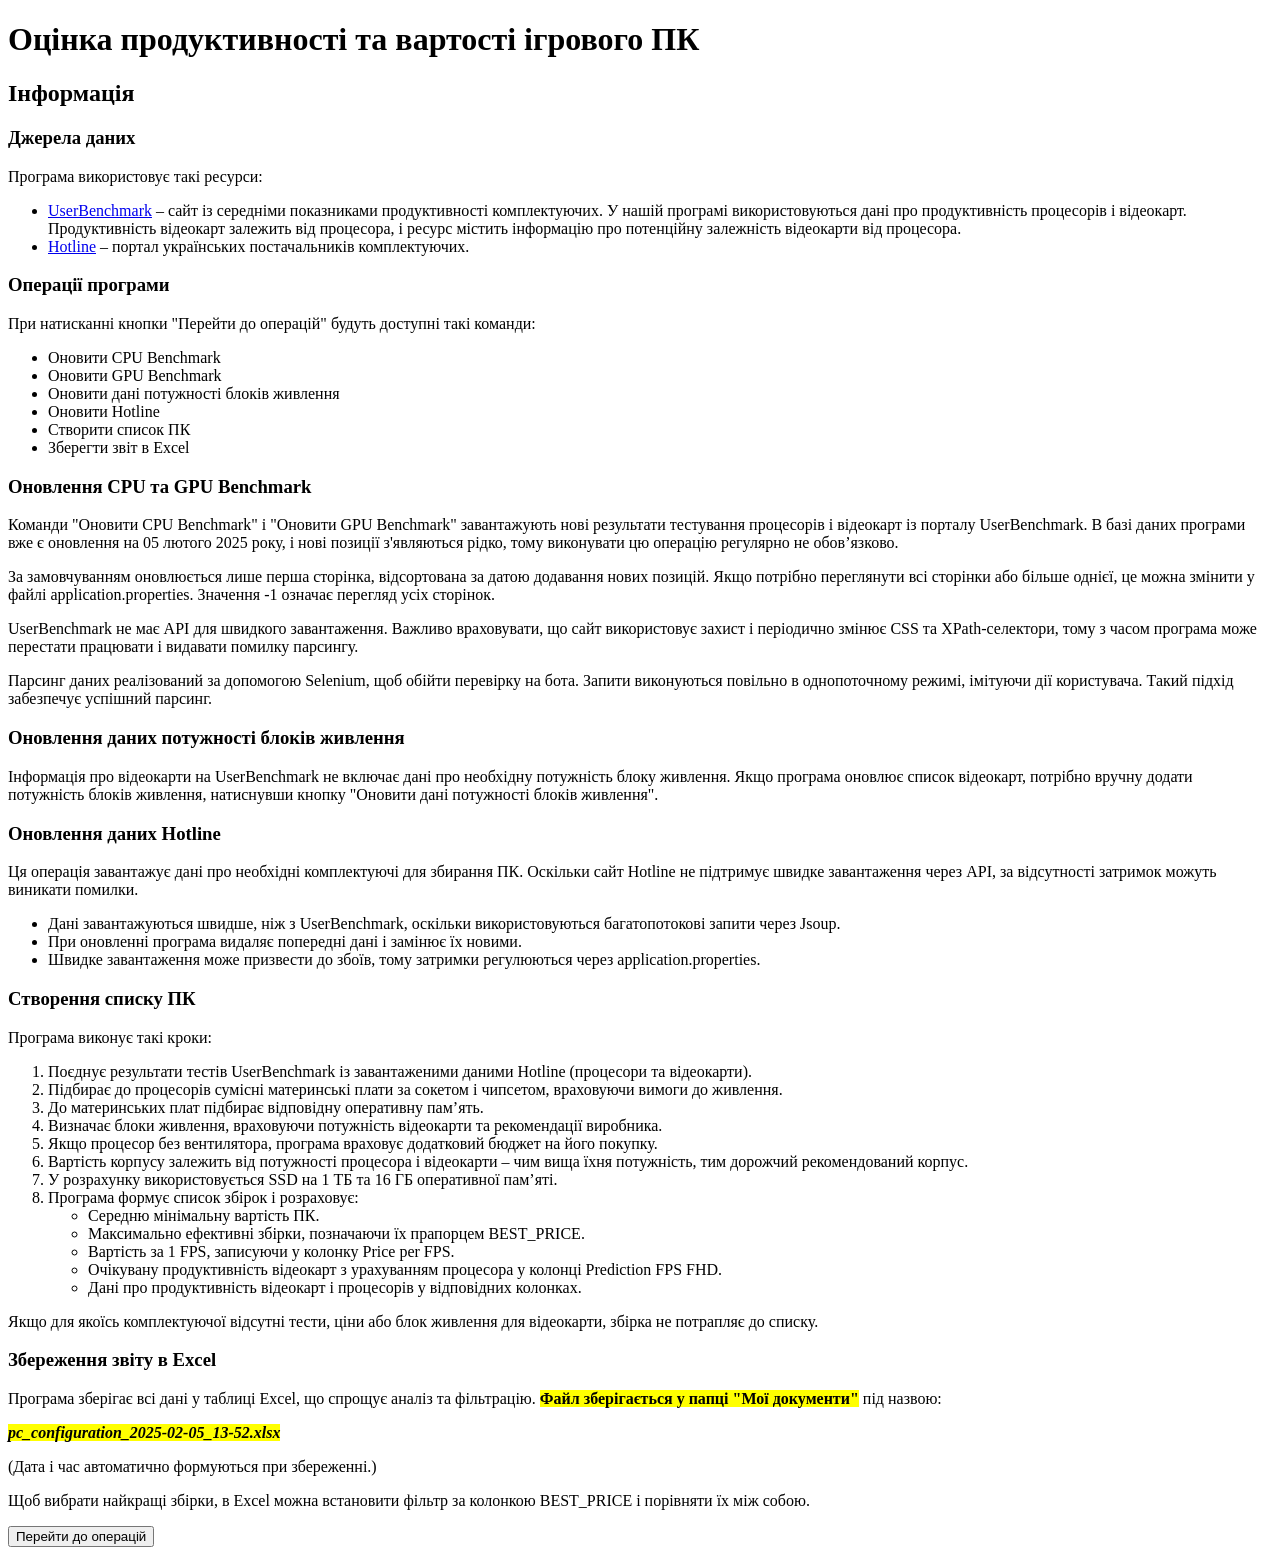
==== src/main/resources/templates/description.html @ 356b337b "checkstyle" ====
<!DOCTYPE html>
<html xmlns:th="http://www.thymeleaf.org">
<head>
    <meta charset="UTF-8">
    <title>Оцінка продуктивності та вартості ігрового ПК</title>
    <link rel="stylesheet" href="/css/styles.css">
</head>
<body>
<div th:replace="fragments/header :: header"></div>
<div class="container">
    <h1>Оцінка продуктивності та вартості ігрового ПК</h1>
    <h2>Інформація</h2>
    <h3>Джерела даних</h3>
    <p style="text-align: left;">Програма використовує такі ресурси:</p>
    <ul>
        <li style="text-align: left;">
            <a href="https://www.userbenchmark.com/" target="_blank">UserBenchmark</a> – сайт із середніми показниками продуктивності комплектуючих. У нашій програмі використовуються дані про продуктивність процесорів і відеокарт. Продуктивність відеокарт залежить від процесора, і ресурс містить інформацію про потенційну залежність відеокарти від процесора.
        </li>
        <li style="text-align: left;">
            <a href="https://hotline.ua/" target="_blank">Hotline</a> – портал українських постачальників комплектуючих.
    </ul>
    <h3>Операції програми</h3>
    <p style="text-align: left;">При натисканні кнопки "Перейти до операцій" будуть доступні такі команди:</p>
    <ul>
        <li style="text-align: left;">Оновити CPU Benchmark</li>
        <li style="text-align: left;">Оновити GPU Benchmark</li>
        <li style="text-align: left;">Оновити дані потужності блоків живлення</li>
        <li style="text-align: left;">Оновити Hotline</li>
        <li style="text-align: left;">Створити список ПК</li>
        <li style="text-align: left;">Зберегти звіт в Excel</li>
    </ul>
    <h3>Оновлення CPU та GPU Benchmark</h3>
    <p style="text-align: left;">Команди "Оновити CPU Benchmark" і "Оновити GPU Benchmark" завантажують нові результати тестування процесорів і відеокарт із порталу UserBenchmark. В базі даних програми вже є оновлення на 05 лютого 2025 року, і нові позиції з'являються рідко, тому виконувати цю операцію регулярно не обов’язково.</p>
    <p style="text-align: left;">За замовчуванням оновлюється лише перша сторінка, відсортована за датою додавання нових позицій. Якщо потрібно переглянути всі сторінки або більше однієї, це можна змінити у файлі application.properties. Значення -1 означає перегляд усіх сторінок.</p>
    <p style="text-align: left;">UserBenchmark не має API для швидкого завантаження. Важливо враховувати, що сайт використовує захист і періодично змінює CSS та XPath-селектори, тому з часом програма може перестати працювати і видавати помилку парсингу.</p>
    <p style="text-align: left;">Парсинг даних реалізований за допомогою Selenium, щоб обійти перевірку на бота. Запити виконуються повільно в однопоточному режимі, імітуючи дії користувача. Такий підхід забезпечує успішний парсинг.</p>
    <h3>Оновлення даних потужності блоків живлення</h3>
    <p style="text-align: left;">Інформація про відеокарти на UserBenchmark не включає дані про необхідну потужність блоку живлення. Якщо програма оновлює список відеокарт, потрібно вручну додати потужність блоків живлення, натиснувши кнопку "Оновити дані потужності блоків живлення".</p>
    <h3>Оновлення даних Hotline</h3>
    <p style="text-align: left;">Ця операція завантажує дані про необхідні комплектуючі для збирання ПК. Оскільки сайт Hotline не підтримує швидке завантаження через API, за відсутності затримок можуть виникати помилки.</p>
    <ul>
        <li style="text-align: left;">Дані завантажуються швидше, ніж з UserBenchmark, оскільки використовуються багатопотокові запити через Jsoup.</li>
        <li style="text-align: left;">При оновленні програма видаляє попередні дані і замінює їх новими.</li>
        <li style="text-align: left;">Швидке завантаження може призвести до збоїв, тому затримки регулюються через application.properties.</li>
    </ul>
    <h3>Створення списку ПК</h3>
    <p style="text-align: left;">Програма виконує такі кроки:</p>
    <ol>
        <li style="text-align: left;">Поєднує результати тестів UserBenchmark із завантаженими даними Hotline (процесори та відеокарти).</li>
        <li style="text-align: left;">Підбирає до процесорів сумісні материнські плати за сокетом і чипсетом, враховуючи вимоги до живлення.</li>
        <li style="text-align: left;">До материнських плат підбирає відповідну оперативну пам’ять.</li>
        <li style="text-align: left;">Визначає блоки живлення, враховуючи потужність відеокарти та рекомендації виробника.</li>
        <li style="text-align: left;">Якщо процесор без вентилятора, програма враховує додатковий бюджет на його покупку.</li>
        <li style="text-align: left;">Вартість корпусу залежить від потужності процесора і відеокарти – чим вища їхня потужність, тим дорожчий рекомендований корпус.</li>
        <li style="text-align: left;">У розрахунку використовується SSD на 1 ТБ та 16 ГБ оперативної пам’яті.</li>
        <li style="text-align: left;">Програма формує список збірок і розраховує:</li>
        <ul>
            <li style="text-align: left;">Середню мінімальну вартість ПК.</li>
            <li style="text-align: left;">Максимально ефективні збірки, позначаючи їх прапорцем BEST_PRICE.</li>
            <li style="text-align: left;">Вартість за 1 FPS, записуючи у колонку Price per FPS.</li>
            <li style="text-align: left;">Очікувану продуктивність відеокарт з урахуванням процесора у колонці Prediction FPS FHD.</li>
            <li style="text-align: left;">Дані про продуктивність відеокарт і процесорів у відповідних колонках.</li>
        </ul>
    </ol>
    <p style="text-align: left;">Якщо для якоїсь комплектуючої відсутні тести, ціни або блок живлення для відеокарти, збірка не потрапляє до списку.</p>
    <h3>Збереження звіту в Excel</h3>
    <p style="text-align: left;">Програма зберігає всі дані у таблиці Excel, що спрощує аналіз та фільтрацію. <span style="font-weight: bold; background-color: yellow;">Файл зберігається у папці "Мої документи"</span> під назвою:</p>
    <p style="text-align: left;"><span style="font-weight: bold; background-color: yellow;"><i>pc_configuration_2025-02-05_13-52.xlsx</i></span></p>

    <p style="text-align: left;">(Дата і час автоматично формуються при збереженні.)</p>
    <p style="text-align: left;">Щоб вибрати найкращі збірки, в Excel можна встановити фільтр за колонкою BEST_PRICE і порівняти їх між собою.</p>
    <button type="button" onclick="location.href='/operations'">Перейти до операцій</button>
</div>
</body>
</html>
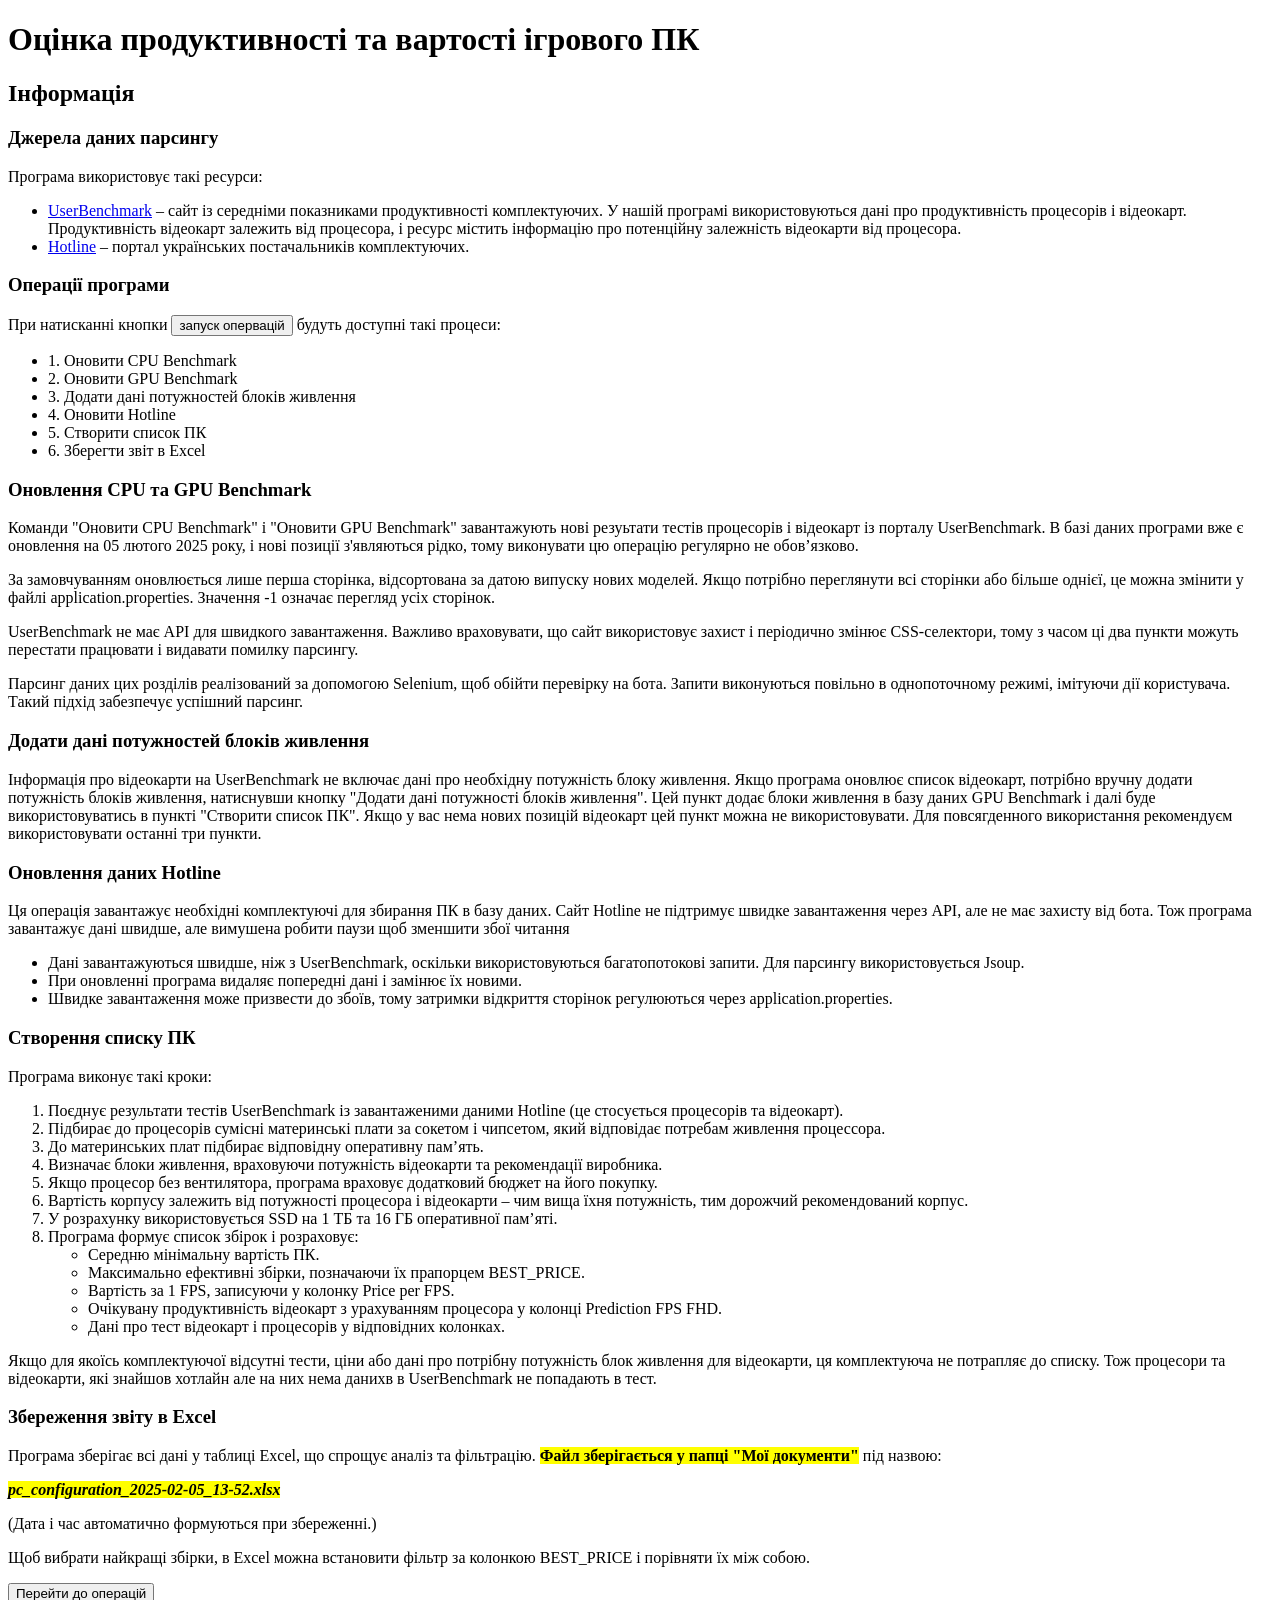
==== commit 6ecb34bc: "html fixed" ====
--- a/src/main/resources/templates/description.html
+++ b/src/main/resources/templates/description.html
@@ -6,11 +6,11 @@
     <link rel="stylesheet" href="/css/styles.css">
 </head>
 <body>
-<div th:replace="fragments/header :: header"></div>
+<div th:replace="~{fragments/header :: header}"></div>
 <div class="container">
     <h1>Оцінка продуктивності та вартості ігрового ПК</h1>
     <h2>Інформація</h2>
-    <h3>Джерела даних</h3>
+    <h3>Джерела даних парсингу</h3>
     <p style="text-align: left;">Програма використовує такі ресурси:</p>
     <ul>
         <li style="text-align: left;">
@@ -20,34 +20,39 @@
             <a href="https://hotline.ua/" target="_blank">Hotline</a> – портал українських постачальників комплектуючих.
     </ul>
     <h3>Операції програми</h3>
-    <p style="text-align: left;">При натисканні кнопки "Перейти до операцій" будуть доступні такі команди:</p>
+    <p style="text-align: left;">
+        При натисканні кнопки
+        <button type="button" onclick="location.href='/operations'">запуск опервацій</button>
+        будуть доступні такі процеси:
+    </p>
+
     <ul>
-        <li style="text-align: left;">Оновити CPU Benchmark</li>
-        <li style="text-align: left;">Оновити GPU Benchmark</li>
-        <li style="text-align: left;">Оновити дані потужності блоків живлення</li>
-        <li style="text-align: left;">Оновити Hotline</li>
-        <li style="text-align: left;">Створити список ПК</li>
-        <li style="text-align: left;">Зберегти звіт в Excel</li>
+        <li style="text-align: left;">1. Оновити CPU Benchmark</li>
+        <li style="text-align: left;">2. Оновити GPU Benchmark</li>
+        <li style="text-align: left;">3. Додати дані потужностей блоків живлення</li>
+        <li style="text-align: left;">4. Оновити Hotline</li>
+        <li style="text-align: left;">5. Створити список ПК</li>
+        <li style="text-align: left;">6. Зберегти звіт в Excel</li>
     </ul>
     <h3>Оновлення CPU та GPU Benchmark</h3>
-    <p style="text-align: left;">Команди "Оновити CPU Benchmark" і "Оновити GPU Benchmark" завантажують нові результати тестування процесорів і відеокарт із порталу UserBenchmark. В базі даних програми вже є оновлення на 05 лютого 2025 року, і нові позиції з'являються рідко, тому виконувати цю операцію регулярно не обов’язково.</p>
-    <p style="text-align: left;">За замовчуванням оновлюється лише перша сторінка, відсортована за датою додавання нових позицій. Якщо потрібно переглянути всі сторінки або більше однієї, це можна змінити у файлі application.properties. Значення -1 означає перегляд усіх сторінок.</p>
-    <p style="text-align: left;">UserBenchmark не має API для швидкого завантаження. Важливо враховувати, що сайт використовує захист і періодично змінює CSS та XPath-селектори, тому з часом програма може перестати працювати і видавати помилку парсингу.</p>
-    <p style="text-align: left;">Парсинг даних реалізований за допомогою Selenium, щоб обійти перевірку на бота. Запити виконуються повільно в однопоточному режимі, імітуючи дії користувача. Такий підхід забезпечує успішний парсинг.</p>
-    <h3>Оновлення даних потужності блоків живлення</h3>
-    <p style="text-align: left;">Інформація про відеокарти на UserBenchmark не включає дані про необхідну потужність блоку живлення. Якщо програма оновлює список відеокарт, потрібно вручну додати потужність блоків живлення, натиснувши кнопку "Оновити дані потужності блоків живлення".</p>
+    <p style="text-align: left;">Команди "Оновити CPU Benchmark" і "Оновити GPU Benchmark" завантажують нові резуьтати тестів процесорів і відеокарт із порталу UserBenchmark. В базі даних програми вже є оновлення на 05 лютого 2025 року, і нові позиції з'являються рідко, тому виконувати цю операцію регулярно не обов’язково.</p>
+    <p style="text-align: left;">За замовчуванням оновлюється лише перша сторінка, відсортована за датою випуску нових моделей. Якщо потрібно переглянути всі сторінки або більше однієї, це можна змінити у файлі application.properties. Значення -1 означає перегляд усіх сторінок.</p>
+    <p style="text-align: left;">UserBenchmark не має API для швидкого завантаження. Важливо враховувати, що сайт використовує захист і періодично змінює CSS-селектори, тому з часом ці два пункти можуть перестати працювати і видавати помилку парсингу.</p>
+    <p style="text-align: left;">Парсинг даних цих розділів реалізований за допомогою Selenium, щоб обійти перевірку на бота. Запити виконуються повільно в однопоточному режимі, імітуючи дії користувача. Такий підхід забезпечує успішний парсинг.</p>
+    <h3>Додати дані потужностей блоків живлення</h3>
+    <p style="text-align: left;">Інформація про відеокарти на UserBenchmark не включає дані про необхідну потужність блоку живлення. Якщо програма оновлює список відеокарт, потрібно вручну додати потужність блоків живлення, натиснувши кнопку "Додати дані потужності блоків живлення". Цей пункт додає блоки живлення в базу даних GPU Benchmark і далі буде використовуватись в пункті "Створити список ПК". Якщо у вас нема нових позицій відеокарт цей пункт можна не використовувати. Для повсягденного використання рекомендуєм використовувати останні три пункти.</p>
     <h3>Оновлення даних Hotline</h3>
-    <p style="text-align: left;">Ця операція завантажує дані про необхідні комплектуючі для збирання ПК. Оскільки сайт Hotline не підтримує швидке завантаження через API, за відсутності затримок можуть виникати помилки.</p>
+    <p style="text-align: left;">Ця операція завантажує необхідні комплектуючі для збирання ПК в базу даних. Сайт Hotline не підтримує швидке завантаження через API, але не має захисту від бота. Тож програма завантажує дані швидше, але вимушена робити паузи щоб зменшити збої читання</p>
     <ul>
-        <li style="text-align: left;">Дані завантажуються швидше, ніж з UserBenchmark, оскільки використовуються багатопотокові запити через Jsoup.</li>
+        <li style="text-align: left;">Дані завантажуються швидше, ніж з UserBenchmark, оскільки використовуються багатопотокові запити. Для парсингу використовується Jsoup.</li>
         <li style="text-align: left;">При оновленні програма видаляє попередні дані і замінює їх новими.</li>
-        <li style="text-align: left;">Швидке завантаження може призвести до збоїв, тому затримки регулюються через application.properties.</li>
+        <li style="text-align: left;">Швидке завантаження може призвести до збоїв, тому затримки відкриття сторінок регулюються через application.properties.</li>
     </ul>
     <h3>Створення списку ПК</h3>
     <p style="text-align: left;">Програма виконує такі кроки:</p>
     <ol>
-        <li style="text-align: left;">Поєднує результати тестів UserBenchmark із завантаженими даними Hotline (процесори та відеокарти).</li>
-        <li style="text-align: left;">Підбирає до процесорів сумісні материнські плати за сокетом і чипсетом, враховуючи вимоги до живлення.</li>
+        <li style="text-align: left;">Поєднує результати тестів UserBenchmark із завантаженими даними Hotline (це стосується процесорів та відеокарт).</li>
+        <li style="text-align: left;">Підбирає до процесорів сумісні материнські плати за сокетом і чипсетом, який відповідає потребам живлення процессора.</li>
         <li style="text-align: left;">До материнських плат підбирає відповідну оперативну пам’ять.</li>
         <li style="text-align: left;">Визначає блоки живлення, враховуючи потужність відеокарти та рекомендації виробника.</li>
         <li style="text-align: left;">Якщо процесор без вентилятора, програма враховує додатковий бюджет на його покупку.</li>
@@ -59,10 +64,10 @@
             <li style="text-align: left;">Максимально ефективні збірки, позначаючи їх прапорцем BEST_PRICE.</li>
             <li style="text-align: left;">Вартість за 1 FPS, записуючи у колонку Price per FPS.</li>
             <li style="text-align: left;">Очікувану продуктивність відеокарт з урахуванням процесора у колонці Prediction FPS FHD.</li>
-            <li style="text-align: left;">Дані про продуктивність відеокарт і процесорів у відповідних колонках.</li>
+            <li style="text-align: left;">Дані про тест відеокарт і процесорів у відповідних колонках.</li>
         </ul>
     </ol>
-    <p style="text-align: left;">Якщо для якоїсь комплектуючої відсутні тести, ціни або блок живлення для відеокарти, збірка не потрапляє до списку.</p>
+    <p style="text-align: left;">Якщо для якоїсь комплектуючої відсутні тести, ціни або дані про потрібну потужність блок живлення для відеокарти, ця комплектуюча не потрапляє до списку. Тож процесори та відеокарти, які знайшов хотлайн але на них нема данихв в UserBenchmark не попадають в тест.</p>
     <h3>Збереження звіту в Excel</h3>
     <p style="text-align: left;">Програма зберігає всі дані у таблиці Excel, що спрощує аналіз та фільтрацію. <span style="font-weight: bold; background-color: yellow;">Файл зберігається у папці "Мої документи"</span> під назвою:</p>
     <p style="text-align: left;"><span style="font-weight: bold; background-color: yellow;"><i>pc_configuration_2025-02-05_13-52.xlsx</i></span></p>
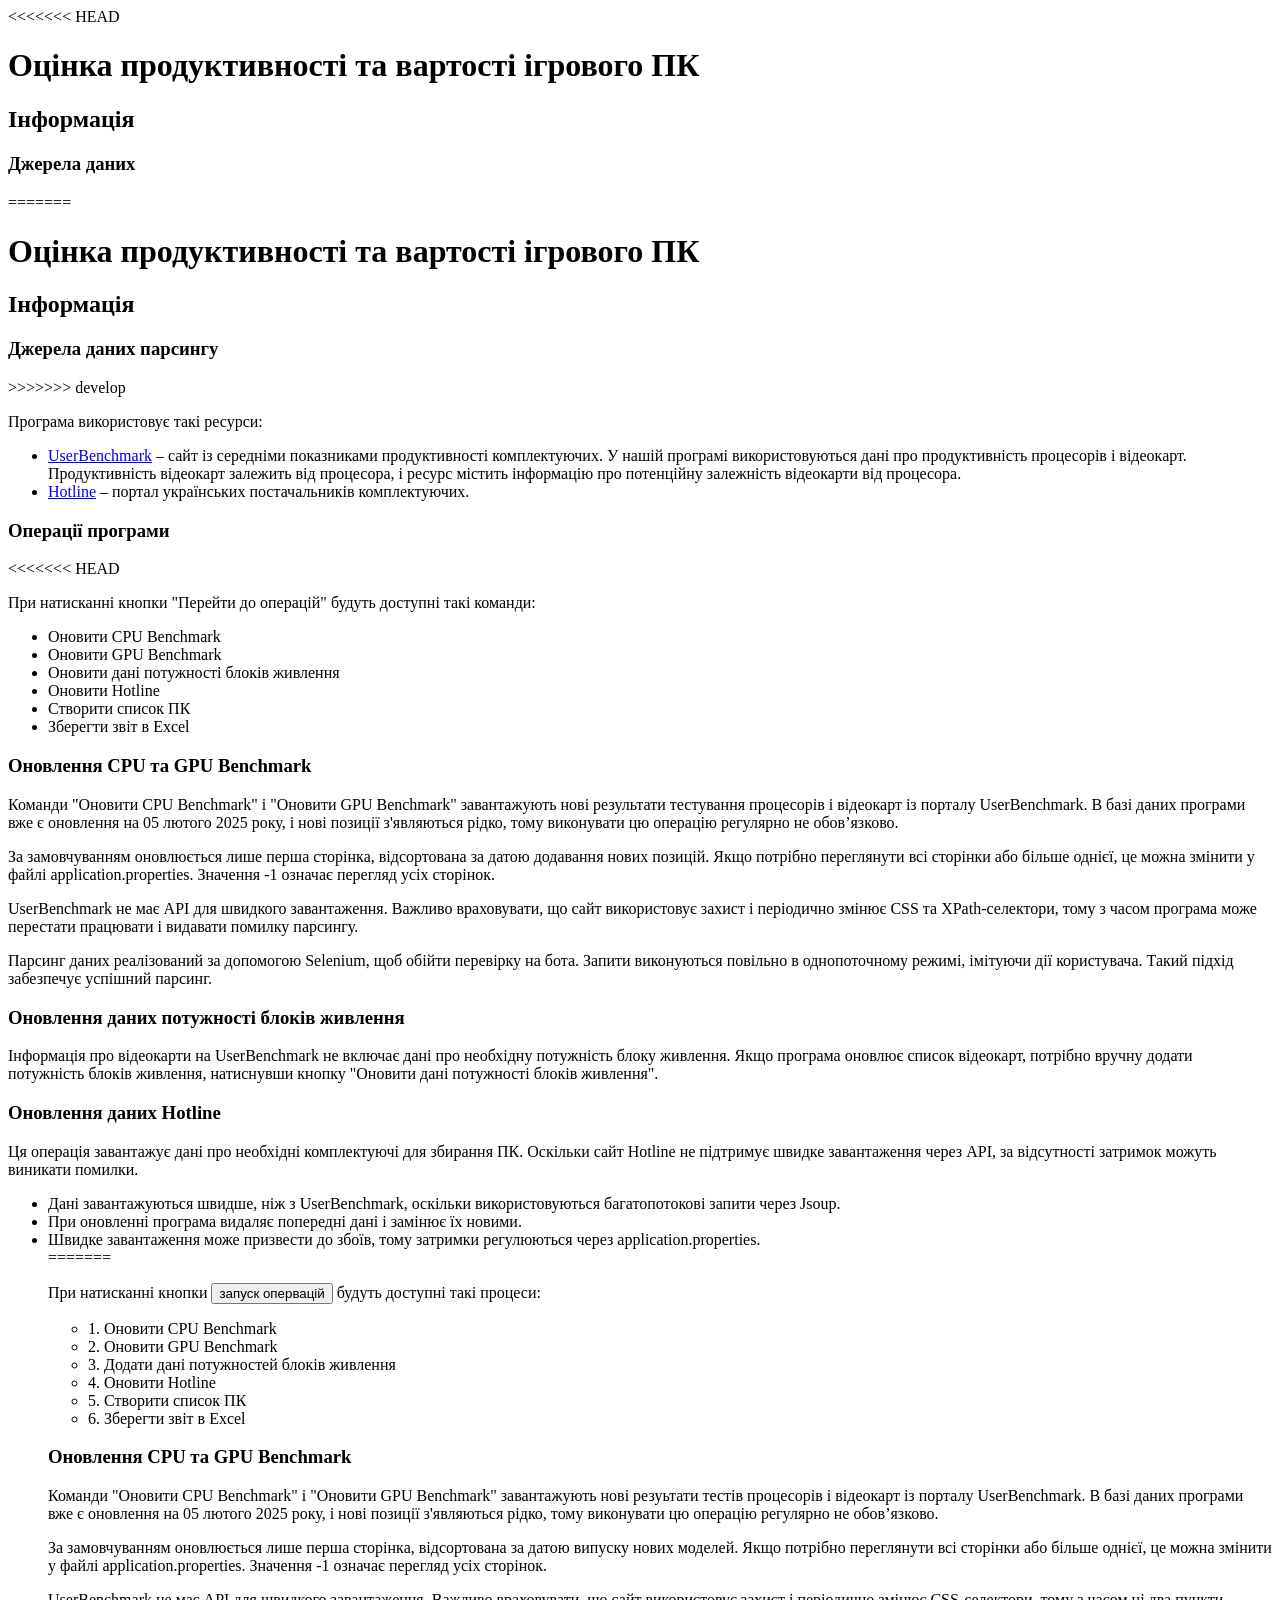
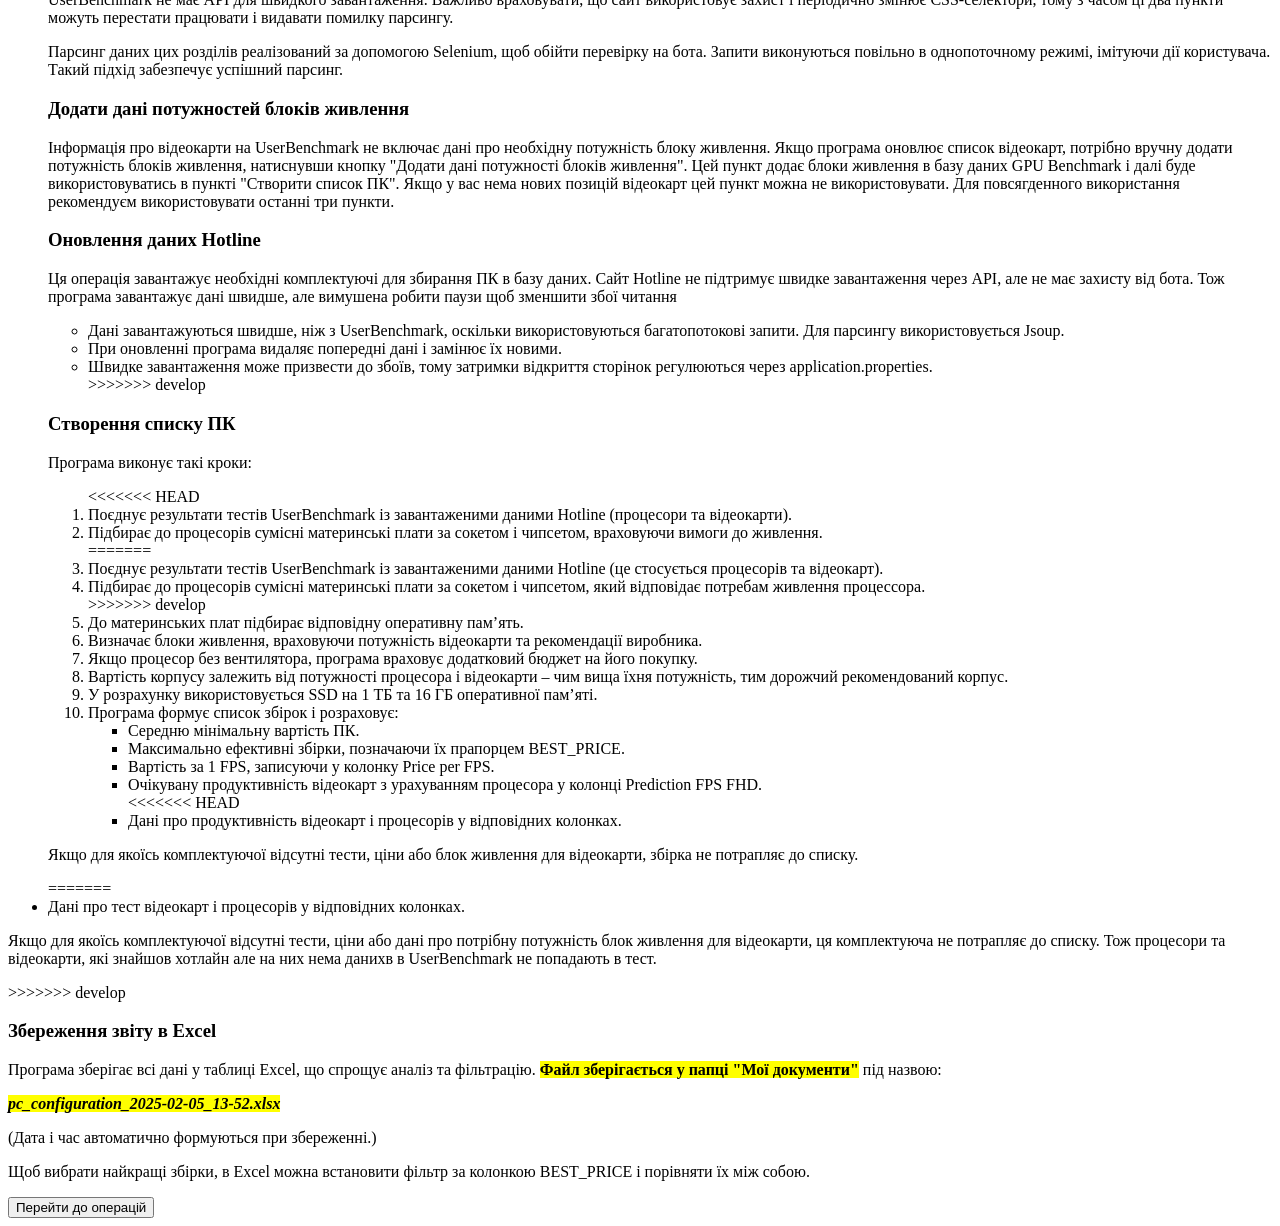
==== commit 5b495aed: "html fixed" ====
--- a/src/main/resources/templates/description.html
+++ b/src/main/resources/templates/description.html
@@ -6,11 +6,19 @@
     <link rel="stylesheet" href="/css/styles.css">
 </head>
 <body>
+<<<<<<< HEAD
+<div th:replace="fragments/header :: header"></div>
+<div class="container">
+    <h1>Оцінка продуктивності та вартості ігрового ПК</h1>
+    <h2>Інформація</h2>
+    <h3>Джерела даних</h3>
+=======
 <div th:replace="~{fragments/header :: header}"></div>
 <div class="container">
     <h1>Оцінка продуктивності та вартості ігрового ПК</h1>
     <h2>Інформація</h2>
     <h3>Джерела даних парсингу</h3>
+>>>>>>> develop
     <p style="text-align: left;">Програма використовує такі ресурси:</p>
     <ul>
         <li style="text-align: left;">
@@ -20,6 +28,30 @@
             <a href="https://hotline.ua/" target="_blank">Hotline</a> – портал українських постачальників комплектуючих.
     </ul>
     <h3>Операції програми</h3>
+<<<<<<< HEAD
+    <p style="text-align: left;">При натисканні кнопки "Перейти до операцій" будуть доступні такі команди:</p>
+    <ul>
+        <li style="text-align: left;">Оновити CPU Benchmark</li>
+        <li style="text-align: left;">Оновити GPU Benchmark</li>
+        <li style="text-align: left;">Оновити дані потужності блоків живлення</li>
+        <li style="text-align: left;">Оновити Hotline</li>
+        <li style="text-align: left;">Створити список ПК</li>
+        <li style="text-align: left;">Зберегти звіт в Excel</li>
+    </ul>
+    <h3>Оновлення CPU та GPU Benchmark</h3>
+    <p style="text-align: left;">Команди "Оновити CPU Benchmark" і "Оновити GPU Benchmark" завантажують нові результати тестування процесорів і відеокарт із порталу UserBenchmark. В базі даних програми вже є оновлення на 05 лютого 2025 року, і нові позиції з'являються рідко, тому виконувати цю операцію регулярно не обов’язково.</p>
+    <p style="text-align: left;">За замовчуванням оновлюється лише перша сторінка, відсортована за датою додавання нових позицій. Якщо потрібно переглянути всі сторінки або більше однієї, це можна змінити у файлі application.properties. Значення -1 означає перегляд усіх сторінок.</p>
+    <p style="text-align: left;">UserBenchmark не має API для швидкого завантаження. Важливо враховувати, що сайт використовує захист і періодично змінює CSS та XPath-селектори, тому з часом програма може перестати працювати і видавати помилку парсингу.</p>
+    <p style="text-align: left;">Парсинг даних реалізований за допомогою Selenium, щоб обійти перевірку на бота. Запити виконуються повільно в однопоточному режимі, імітуючи дії користувача. Такий підхід забезпечує успішний парсинг.</p>
+    <h3>Оновлення даних потужності блоків живлення</h3>
+    <p style="text-align: left;">Інформація про відеокарти на UserBenchmark не включає дані про необхідну потужність блоку живлення. Якщо програма оновлює список відеокарт, потрібно вручну додати потужність блоків живлення, натиснувши кнопку "Оновити дані потужності блоків живлення".</p>
+    <h3>Оновлення даних Hotline</h3>
+    <p style="text-align: left;">Ця операція завантажує дані про необхідні комплектуючі для збирання ПК. Оскільки сайт Hotline не підтримує швидке завантаження через API, за відсутності затримок можуть виникати помилки.</p>
+    <ul>
+        <li style="text-align: left;">Дані завантажуються швидше, ніж з UserBenchmark, оскільки використовуються багатопотокові запити через Jsoup.</li>
+        <li style="text-align: left;">При оновленні програма видаляє попередні дані і замінює їх новими.</li>
+        <li style="text-align: left;">Швидке завантаження може призвести до збоїв, тому затримки регулюються через application.properties.</li>
+=======
     <p style="text-align: left;">
         При натисканні кнопки
         <button type="button" onclick="location.href='/operations'">запуск опервацій</button>
@@ -47,12 +79,18 @@
         <li style="text-align: left;">Дані завантажуються швидше, ніж з UserBenchmark, оскільки використовуються багатопотокові запити. Для парсингу використовується Jsoup.</li>
         <li style="text-align: left;">При оновленні програма видаляє попередні дані і замінює їх новими.</li>
         <li style="text-align: left;">Швидке завантаження може призвести до збоїв, тому затримки відкриття сторінок регулюються через application.properties.</li>
+>>>>>>> develop
     </ul>
     <h3>Створення списку ПК</h3>
     <p style="text-align: left;">Програма виконує такі кроки:</p>
     <ol>
+<<<<<<< HEAD
+        <li style="text-align: left;">Поєднує результати тестів UserBenchmark із завантаженими даними Hotline (процесори та відеокарти).</li>
+        <li style="text-align: left;">Підбирає до процесорів сумісні материнські плати за сокетом і чипсетом, враховуючи вимоги до живлення.</li>
+=======
         <li style="text-align: left;">Поєднує результати тестів UserBenchmark із завантаженими даними Hotline (це стосується процесорів та відеокарт).</li>
         <li style="text-align: left;">Підбирає до процесорів сумісні материнські плати за сокетом і чипсетом, який відповідає потребам живлення процессора.</li>
+>>>>>>> develop
         <li style="text-align: left;">До материнських плат підбирає відповідну оперативну пам’ять.</li>
         <li style="text-align: left;">Визначає блоки живлення, враховуючи потужність відеокарти та рекомендації виробника.</li>
         <li style="text-align: left;">Якщо процесор без вентилятора, програма враховує додатковий бюджет на його покупку.</li>
@@ -64,10 +102,17 @@
             <li style="text-align: left;">Максимально ефективні збірки, позначаючи їх прапорцем BEST_PRICE.</li>
             <li style="text-align: left;">Вартість за 1 FPS, записуючи у колонку Price per FPS.</li>
             <li style="text-align: left;">Очікувану продуктивність відеокарт з урахуванням процесора у колонці Prediction FPS FHD.</li>
+<<<<<<< HEAD
+            <li style="text-align: left;">Дані про продуктивність відеокарт і процесорів у відповідних колонках.</li>
+        </ul>
+    </ol>
+    <p style="text-align: left;">Якщо для якоїсь комплектуючої відсутні тести, ціни або блок живлення для відеокарти, збірка не потрапляє до списку.</p>
+=======
             <li style="text-align: left;">Дані про тест відеокарт і процесорів у відповідних колонках.</li>
         </ul>
     </ol>
     <p style="text-align: left;">Якщо для якоїсь комплектуючої відсутні тести, ціни або дані про потрібну потужність блок живлення для відеокарти, ця комплектуюча не потрапляє до списку. Тож процесори та відеокарти, які знайшов хотлайн але на них нема данихв в UserBenchmark не попадають в тест.</p>
+>>>>>>> develop
     <h3>Збереження звіту в Excel</h3>
     <p style="text-align: left;">Програма зберігає всі дані у таблиці Excel, що спрощує аналіз та фільтрацію. <span style="font-weight: bold; background-color: yellow;">Файл зберігається у папці "Мої документи"</span> під назвою:</p>
     <p style="text-align: left;"><span style="font-weight: bold; background-color: yellow;"><i>pc_configuration_2025-02-05_13-52.xlsx</i></span></p>
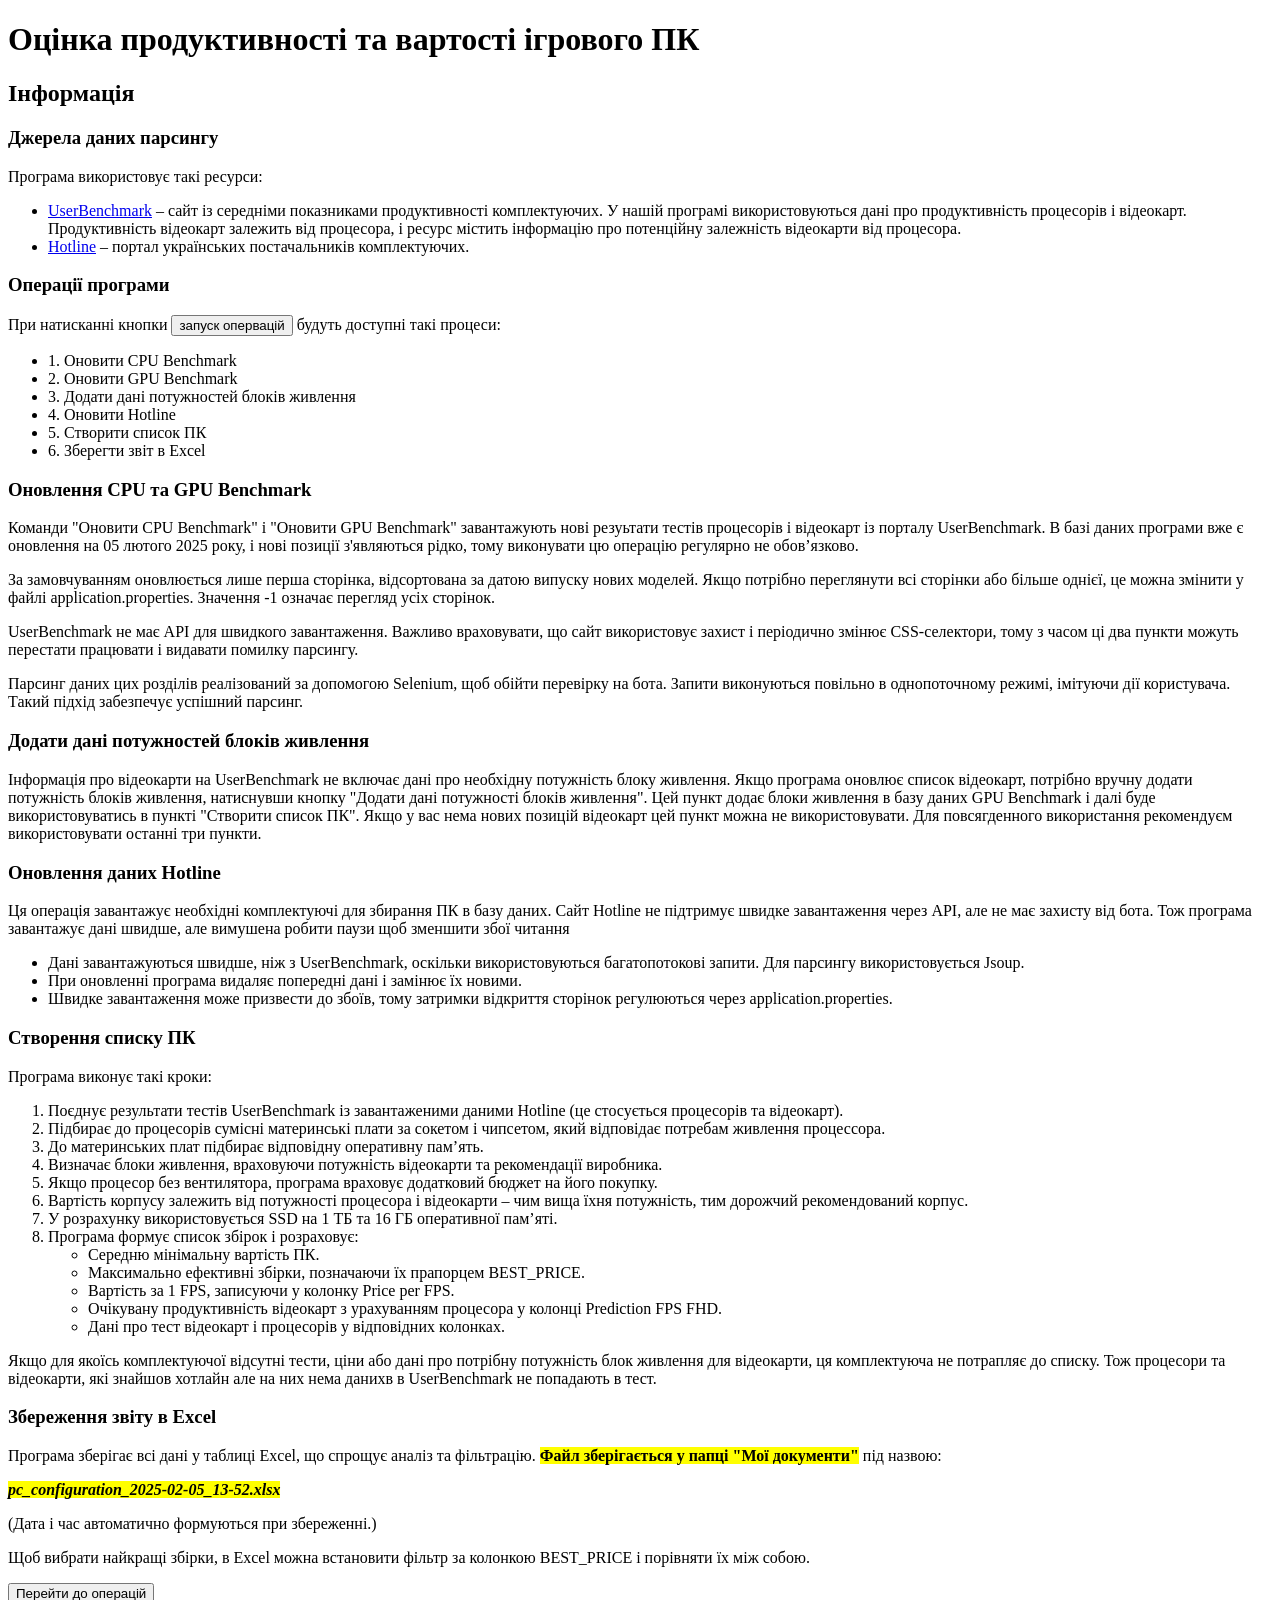
==== commit b2222743: "fixed after git error" ====
--- a/src/main/resources/templates/description.html
+++ b/src/main/resources/templates/description.html
@@ -6,19 +6,11 @@
     <link rel="stylesheet" href="/css/styles.css">
 </head>
 <body>
-<<<<<<< HEAD
-<div th:replace="fragments/header :: header"></div>
-<div class="container">
-    <h1>Оцінка продуктивності та вартості ігрового ПК</h1>
-    <h2>Інформація</h2>
-    <h3>Джерела даних</h3>
-=======
 <div th:replace="~{fragments/header :: header}"></div>
 <div class="container">
     <h1>Оцінка продуктивності та вартості ігрового ПК</h1>
     <h2>Інформація</h2>
     <h3>Джерела даних парсингу</h3>
->>>>>>> develop
     <p style="text-align: left;">Програма використовує такі ресурси:</p>
     <ul>
         <li style="text-align: left;">
@@ -28,30 +20,6 @@
             <a href="https://hotline.ua/" target="_blank">Hotline</a> – портал українських постачальників комплектуючих.
     </ul>
     <h3>Операції програми</h3>
-<<<<<<< HEAD
-    <p style="text-align: left;">При натисканні кнопки "Перейти до операцій" будуть доступні такі команди:</p>
-    <ul>
-        <li style="text-align: left;">Оновити CPU Benchmark</li>
-        <li style="text-align: left;">Оновити GPU Benchmark</li>
-        <li style="text-align: left;">Оновити дані потужності блоків живлення</li>
-        <li style="text-align: left;">Оновити Hotline</li>
-        <li style="text-align: left;">Створити список ПК</li>
-        <li style="text-align: left;">Зберегти звіт в Excel</li>
-    </ul>
-    <h3>Оновлення CPU та GPU Benchmark</h3>
-    <p style="text-align: left;">Команди "Оновити CPU Benchmark" і "Оновити GPU Benchmark" завантажують нові результати тестування процесорів і відеокарт із порталу UserBenchmark. В базі даних програми вже є оновлення на 05 лютого 2025 року, і нові позиції з'являються рідко, тому виконувати цю операцію регулярно не обов’язково.</p>
-    <p style="text-align: left;">За замовчуванням оновлюється лише перша сторінка, відсортована за датою додавання нових позицій. Якщо потрібно переглянути всі сторінки або більше однієї, це можна змінити у файлі application.properties. Значення -1 означає перегляд усіх сторінок.</p>
-    <p style="text-align: left;">UserBenchmark не має API для швидкого завантаження. Важливо враховувати, що сайт використовує захист і періодично змінює CSS та XPath-селектори, тому з часом програма може перестати працювати і видавати помилку парсингу.</p>
-    <p style="text-align: left;">Парсинг даних реалізований за допомогою Selenium, щоб обійти перевірку на бота. Запити виконуються повільно в однопоточному режимі, імітуючи дії користувача. Такий підхід забезпечує успішний парсинг.</p>
-    <h3>Оновлення даних потужності блоків живлення</h3>
-    <p style="text-align: left;">Інформація про відеокарти на UserBenchmark не включає дані про необхідну потужність блоку живлення. Якщо програма оновлює список відеокарт, потрібно вручну додати потужність блоків живлення, натиснувши кнопку "Оновити дані потужності блоків живлення".</p>
-    <h3>Оновлення даних Hotline</h3>
-    <p style="text-align: left;">Ця операція завантажує дані про необхідні комплектуючі для збирання ПК. Оскільки сайт Hotline не підтримує швидке завантаження через API, за відсутності затримок можуть виникати помилки.</p>
-    <ul>
-        <li style="text-align: left;">Дані завантажуються швидше, ніж з UserBenchmark, оскільки використовуються багатопотокові запити через Jsoup.</li>
-        <li style="text-align: left;">При оновленні програма видаляє попередні дані і замінює їх новими.</li>
-        <li style="text-align: left;">Швидке завантаження може призвести до збоїв, тому затримки регулюються через application.properties.</li>
-=======
     <p style="text-align: left;">
         При натисканні кнопки
         <button type="button" onclick="location.href='/operations'">запуск опервацій</button>
@@ -79,18 +47,12 @@
         <li style="text-align: left;">Дані завантажуються швидше, ніж з UserBenchmark, оскільки використовуються багатопотокові запити. Для парсингу використовується Jsoup.</li>
         <li style="text-align: left;">При оновленні програма видаляє попередні дані і замінює їх новими.</li>
         <li style="text-align: left;">Швидке завантаження може призвести до збоїв, тому затримки відкриття сторінок регулюються через application.properties.</li>
->>>>>>> develop
     </ul>
     <h3>Створення списку ПК</h3>
     <p style="text-align: left;">Програма виконує такі кроки:</p>
     <ol>
-<<<<<<< HEAD
-        <li style="text-align: left;">Поєднує результати тестів UserBenchmark із завантаженими даними Hotline (процесори та відеокарти).</li>
-        <li style="text-align: left;">Підбирає до процесорів сумісні материнські плати за сокетом і чипсетом, враховуючи вимоги до живлення.</li>
-=======
         <li style="text-align: left;">Поєднує результати тестів UserBenchmark із завантаженими даними Hotline (це стосується процесорів та відеокарт).</li>
         <li style="text-align: left;">Підбирає до процесорів сумісні материнські плати за сокетом і чипсетом, який відповідає потребам живлення процессора.</li>
->>>>>>> develop
         <li style="text-align: left;">До материнських плат підбирає відповідну оперативну пам’ять.</li>
         <li style="text-align: left;">Визначає блоки живлення, враховуючи потужність відеокарти та рекомендації виробника.</li>
         <li style="text-align: left;">Якщо процесор без вентилятора, програма враховує додатковий бюджет на його покупку.</li>
@@ -102,17 +64,10 @@
             <li style="text-align: left;">Максимально ефективні збірки, позначаючи їх прапорцем BEST_PRICE.</li>
             <li style="text-align: left;">Вартість за 1 FPS, записуючи у колонку Price per FPS.</li>
             <li style="text-align: left;">Очікувану продуктивність відеокарт з урахуванням процесора у колонці Prediction FPS FHD.</li>
-<<<<<<< HEAD
-            <li style="text-align: left;">Дані про продуктивність відеокарт і процесорів у відповідних колонках.</li>
-        </ul>
-    </ol>
-    <p style="text-align: left;">Якщо для якоїсь комплектуючої відсутні тести, ціни або блок живлення для відеокарти, збірка не потрапляє до списку.</p>
-=======
             <li style="text-align: left;">Дані про тест відеокарт і процесорів у відповідних колонках.</li>
         </ul>
     </ol>
     <p style="text-align: left;">Якщо для якоїсь комплектуючої відсутні тести, ціни або дані про потрібну потужність блок живлення для відеокарти, ця комплектуюча не потрапляє до списку. Тож процесори та відеокарти, які знайшов хотлайн але на них нема данихв в UserBenchmark не попадають в тест.</p>
->>>>>>> develop
     <h3>Збереження звіту в Excel</h3>
     <p style="text-align: left;">Програма зберігає всі дані у таблиці Excel, що спрощує аналіз та фільтрацію. <span style="font-weight: bold; background-color: yellow;">Файл зберігається у папці "Мої документи"</span> під назвою:</p>
     <p style="text-align: left;"><span style="font-weight: bold; background-color: yellow;"><i>pc_configuration_2025-02-05_13-52.xlsx</i></span></p>
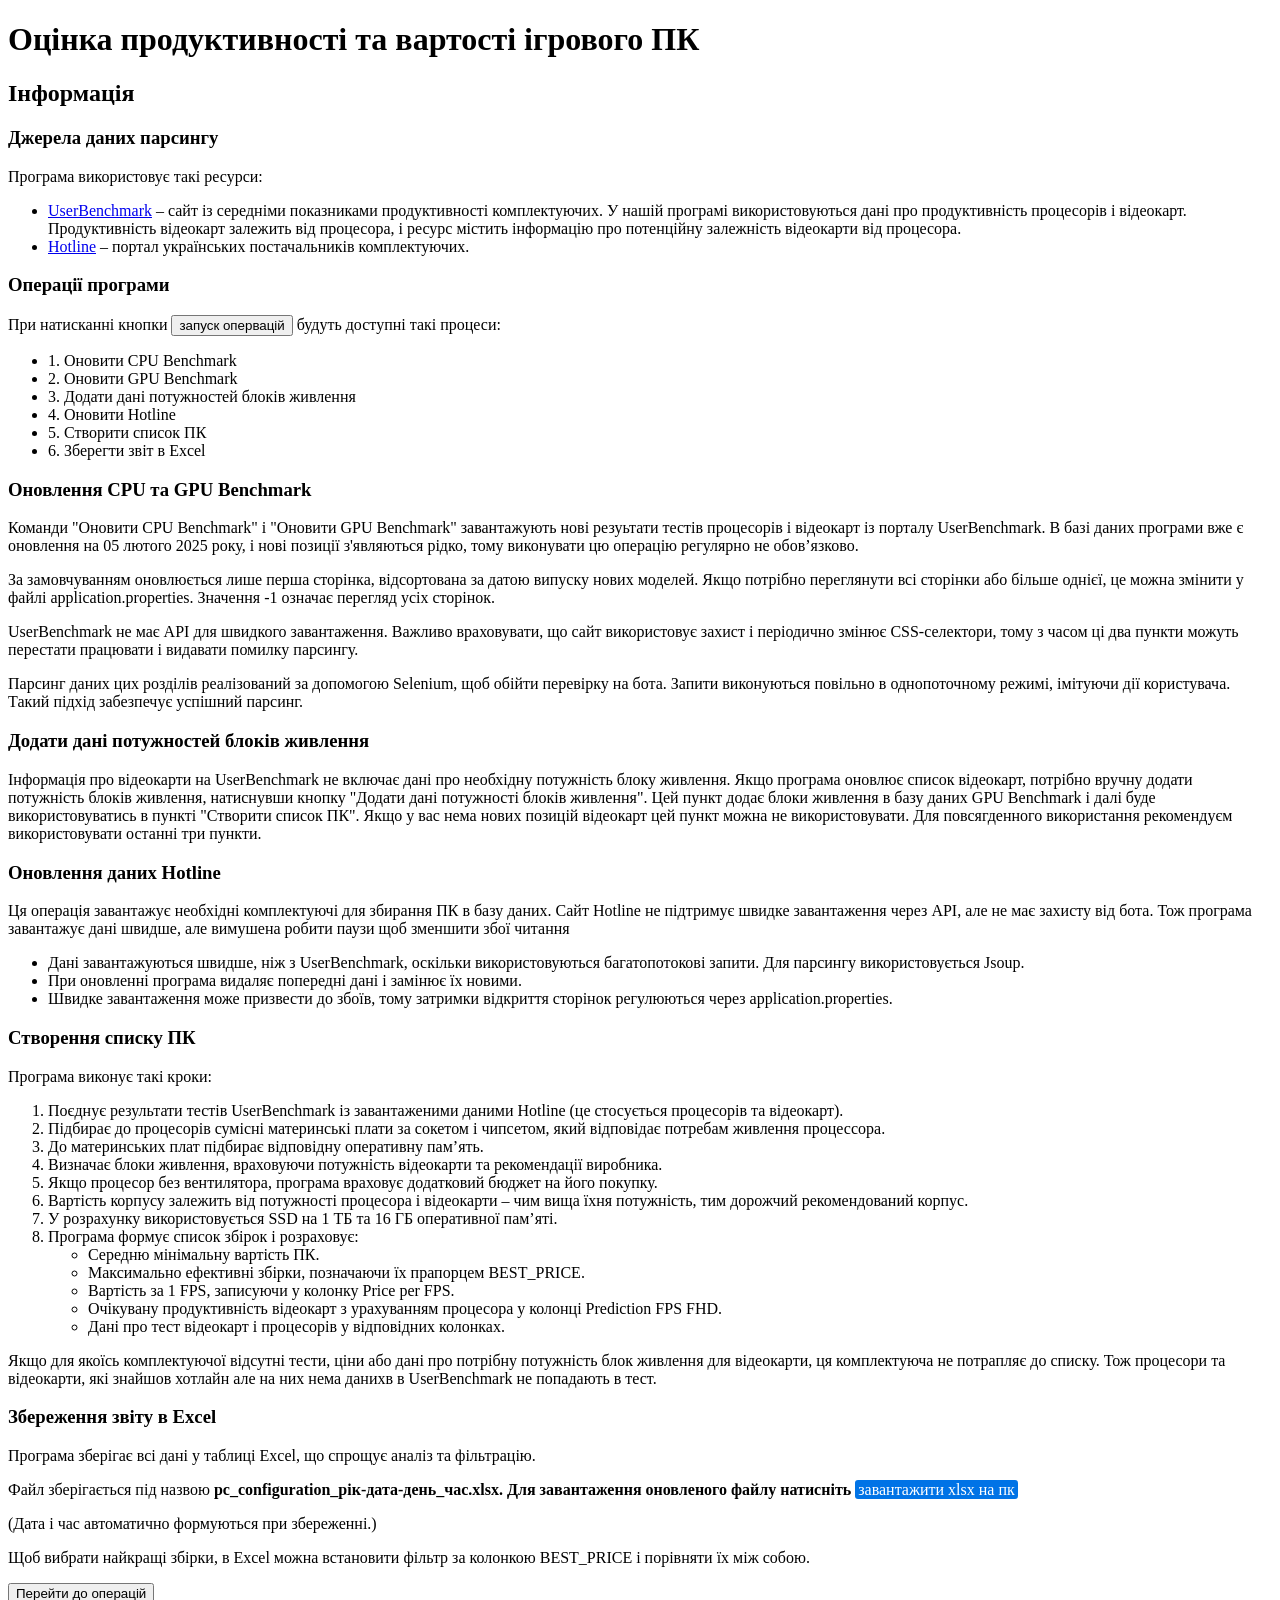
==== commit 797744e5: "Improved xlsx loading process" ====
--- a/src/main/resources/templates/description.html
+++ b/src/main/resources/templates/description.html
@@ -14,7 +14,10 @@
     <p style="text-align: left;">Програма використовує такі ресурси:</p>
     <ul>
         <li style="text-align: left;">
-            <a href="https://www.userbenchmark.com/" target="_blank">UserBenchmark</a> – сайт із середніми показниками продуктивності комплектуючих. У нашій програмі використовуються дані про продуктивність процесорів і відеокарт. Продуктивність відеокарт залежить від процесора, і ресурс містить інформацію про потенційну залежність відеокарти від процесора.
+            <a href="https://www.userbenchmark.com/" target="_blank">UserBenchmark</a> – сайт із середніми показниками
+            продуктивності комплектуючих. У нашій програмі використовуються дані про продуктивність процесорів і
+            відеокарт. Продуктивність відеокарт залежить від процесора, і ресурс містить інформацію про потенційну
+            залежність відеокарти від процесора.
         </li>
         <li style="text-align: left;">
             <a href="https://hotline.ua/" target="_blank">Hotline</a> – портал українських постачальників комплектуючих.
@@ -35,45 +38,85 @@
         <li style="text-align: left;">6. Зберегти звіт в Excel</li>
     </ul>
     <h3>Оновлення CPU та GPU Benchmark</h3>
-    <p style="text-align: left;">Команди "Оновити CPU Benchmark" і "Оновити GPU Benchmark" завантажують нові резуьтати тестів процесорів і відеокарт із порталу UserBenchmark. В базі даних програми вже є оновлення на 05 лютого 2025 року, і нові позиції з'являються рідко, тому виконувати цю операцію регулярно не обов’язково.</p>
-    <p style="text-align: left;">За замовчуванням оновлюється лише перша сторінка, відсортована за датою випуску нових моделей. Якщо потрібно переглянути всі сторінки або більше однієї, це можна змінити у файлі application.properties. Значення -1 означає перегляд усіх сторінок.</p>
-    <p style="text-align: left;">UserBenchmark не має API для швидкого завантаження. Важливо враховувати, що сайт використовує захист і періодично змінює CSS-селектори, тому з часом ці два пункти можуть перестати працювати і видавати помилку парсингу.</p>
-    <p style="text-align: left;">Парсинг даних цих розділів реалізований за допомогою Selenium, щоб обійти перевірку на бота. Запити виконуються повільно в однопоточному режимі, імітуючи дії користувача. Такий підхід забезпечує успішний парсинг.</p>
+    <p style="text-align: left;">Команди "Оновити CPU Benchmark" і "Оновити GPU Benchmark" завантажують нові резуьтати
+        тестів процесорів і відеокарт із порталу UserBenchmark. В базі даних програми вже є оновлення на 05 лютого 2025
+        року, і нові позиції з'являються рідко, тому виконувати цю операцію регулярно не обов’язково.</p>
+    <p style="text-align: left;">За замовчуванням оновлюється лише перша сторінка, відсортована за датою випуску нових
+        моделей. Якщо потрібно переглянути всі сторінки або більше однієї, це можна змінити у файлі
+        application.properties. Значення -1 означає перегляд усіх сторінок.</p>
+    <p style="text-align: left;">UserBenchmark не має API для швидкого завантаження. Важливо враховувати, що сайт
+        використовує захист і періодично змінює CSS-селектори, тому з часом ці два пункти можуть перестати працювати і
+        видавати помилку парсингу.</p>
+    <p style="text-align: left;">Парсинг даних цих розділів реалізований за допомогою Selenium, щоб обійти перевірку на
+        бота. Запити виконуються повільно в однопоточному режимі, імітуючи дії користувача. Такий підхід забезпечує
+        успішний парсинг.</p>
     <h3>Додати дані потужностей блоків живлення</h3>
-    <p style="text-align: left;">Інформація про відеокарти на UserBenchmark не включає дані про необхідну потужність блоку живлення. Якщо програма оновлює список відеокарт, потрібно вручну додати потужність блоків живлення, натиснувши кнопку "Додати дані потужності блоків живлення". Цей пункт додає блоки живлення в базу даних GPU Benchmark і далі буде використовуватись в пункті "Створити список ПК". Якщо у вас нема нових позицій відеокарт цей пункт можна не використовувати. Для повсягденного використання рекомендуєм використовувати останні три пункти.</p>
+    <p style="text-align: left;">Інформація про відеокарти на UserBenchmark не включає дані про необхідну потужність
+        блоку живлення. Якщо програма оновлює список відеокарт, потрібно вручну додати потужність блоків живлення,
+        натиснувши кнопку "Додати дані потужності блоків живлення". Цей пункт додає блоки живлення в базу даних GPU
+        Benchmark і далі буде використовуватись в пункті "Створити список ПК". Якщо у вас нема нових позицій відеокарт
+        цей пункт можна не використовувати. Для повсягденного використання рекомендуєм використовувати останні три
+        пункти.</p>
     <h3>Оновлення даних Hotline</h3>
-    <p style="text-align: left;">Ця операція завантажує необхідні комплектуючі для збирання ПК в базу даних. Сайт Hotline не підтримує швидке завантаження через API, але не має захисту від бота. Тож програма завантажує дані швидше, але вимушена робити паузи щоб зменшити збої читання</p>
+    <p style="text-align: left;">Ця операція завантажує необхідні комплектуючі для збирання ПК в базу даних. Сайт
+        Hotline не підтримує швидке завантаження через API, але не має захисту від бота. Тож програма завантажує дані
+        швидше, але вимушена робити паузи щоб зменшити збої читання</p>
     <ul>
-        <li style="text-align: left;">Дані завантажуються швидше, ніж з UserBenchmark, оскільки використовуються багатопотокові запити. Для парсингу використовується Jsoup.</li>
+        <li style="text-align: left;">Дані завантажуються швидше, ніж з UserBenchmark, оскільки використовуються
+            багатопотокові запити. Для парсингу використовується Jsoup.
+        </li>
         <li style="text-align: left;">При оновленні програма видаляє попередні дані і замінює їх новими.</li>
-        <li style="text-align: left;">Швидке завантаження може призвести до збоїв, тому затримки відкриття сторінок регулюються через application.properties.</li>
+        <li style="text-align: left;">Швидке завантаження може призвести до збоїв, тому затримки відкриття сторінок
+            регулюються через application.properties.
+        </li>
     </ul>
     <h3>Створення списку ПК</h3>
     <p style="text-align: left;">Програма виконує такі кроки:</p>
     <ol>
-        <li style="text-align: left;">Поєднує результати тестів UserBenchmark із завантаженими даними Hotline (це стосується процесорів та відеокарт).</li>
-        <li style="text-align: left;">Підбирає до процесорів сумісні материнські плати за сокетом і чипсетом, який відповідає потребам живлення процессора.</li>
+        <li style="text-align: left;">Поєднує результати тестів UserBenchmark із завантаженими даними Hotline (це
+            стосується процесорів та відеокарт).
+        </li>
+        <li style="text-align: left;">Підбирає до процесорів сумісні материнські плати за сокетом і чипсетом, який
+            відповідає потребам живлення процессора.
+        </li>
         <li style="text-align: left;">До материнських плат підбирає відповідну оперативну пам’ять.</li>
-        <li style="text-align: left;">Визначає блоки живлення, враховуючи потужність відеокарти та рекомендації виробника.</li>
-        <li style="text-align: left;">Якщо процесор без вентилятора, програма враховує додатковий бюджет на його покупку.</li>
-        <li style="text-align: left;">Вартість корпусу залежить від потужності процесора і відеокарти – чим вища їхня потужність, тим дорожчий рекомендований корпус.</li>
+        <li style="text-align: left;">Визначає блоки живлення, враховуючи потужність відеокарти та рекомендації
+            виробника.
+        </li>
+        <li style="text-align: left;">Якщо процесор без вентилятора, програма враховує додатковий бюджет на його
+            покупку.
+        </li>
+        <li style="text-align: left;">Вартість корпусу залежить від потужності процесора і відеокарти – чим вища їхня
+            потужність, тим дорожчий рекомендований корпус.
+        </li>
         <li style="text-align: left;">У розрахунку використовується SSD на 1 ТБ та 16 ГБ оперативної пам’яті.</li>
         <li style="text-align: left;">Програма формує список збірок і розраховує:</li>
         <ul>
             <li style="text-align: left;">Середню мінімальну вартість ПК.</li>
             <li style="text-align: left;">Максимально ефективні збірки, позначаючи їх прапорцем BEST_PRICE.</li>
             <li style="text-align: left;">Вартість за 1 FPS, записуючи у колонку Price per FPS.</li>
-            <li style="text-align: left;">Очікувану продуктивність відеокарт з урахуванням процесора у колонці Prediction FPS FHD.</li>
+            <li style="text-align: left;">Очікувану продуктивність відеокарт з урахуванням процесора у колонці
+                Prediction FPS FHD.
+            </li>
             <li style="text-align: left;">Дані про тест відеокарт і процесорів у відповідних колонках.</li>
         </ul>
     </ol>
-    <p style="text-align: left;">Якщо для якоїсь комплектуючої відсутні тести, ціни або дані про потрібну потужність блок живлення для відеокарти, ця комплектуюча не потрапляє до списку. Тож процесори та відеокарти, які знайшов хотлайн але на них нема данихв в UserBenchmark не попадають в тест.</p>
+    <p style="text-align: left;">Якщо для якоїсь комплектуючої відсутні тести, ціни або дані про потрібну потужність
+        блок живлення для відеокарти, ця комплектуюча не потрапляє до списку. Тож процесори та відеокарти, які знайшов
+        хотлайн але на них нема данихв в UserBenchmark не попадають в тест.</p>
     <h3>Збереження звіту в Excel</h3>
-    <p style="text-align: left;">Програма зберігає всі дані у таблиці Excel, що спрощує аналіз та фільтрацію. <span style="font-weight: bold; background-color: yellow;">Файл зберігається у папці "Мої документи"</span> під назвою:</p>
-    <p style="text-align: left;"><span style="font-weight: bold; background-color: yellow;"><i>pc_configuration_2025-02-05_13-52.xlsx</i></span></p>
-
+    <p style="text-align: left;">Програма зберігає всі дані у таблиці Excel, що спрощує аналіз та фільтрацію.</p>
+    <p style="text-align: left;">
+        Файл зберігається під назвою <strong>pc_configuration_рік-дата-день_час.xlsx.
+        Для завантаження оновленого файлу натисніть</strong>
+        <a href="/download"
+           style="background-color: #0073e6; color: white; padding: 1px 3px; text-decoration: none; border-radius: 3px;">
+            завантажити xlsx на пк
+        </a>
+    </p>
     <p style="text-align: left;">(Дата і час автоматично формуються при збереженні.)</p>
-    <p style="text-align: left;">Щоб вибрати найкращі збірки, в Excel можна встановити фільтр за колонкою BEST_PRICE і порівняти їх між собою.</p>
+    <p style="text-align: left;">Щоб вибрати найкращі збірки, в Excel можна встановити фільтр за колонкою BEST_PRICE і
+        порівняти їх між собою.</p>
     <button type="button" onclick="location.href='/operations'">Перейти до операцій</button>
 </div>
 </body>
